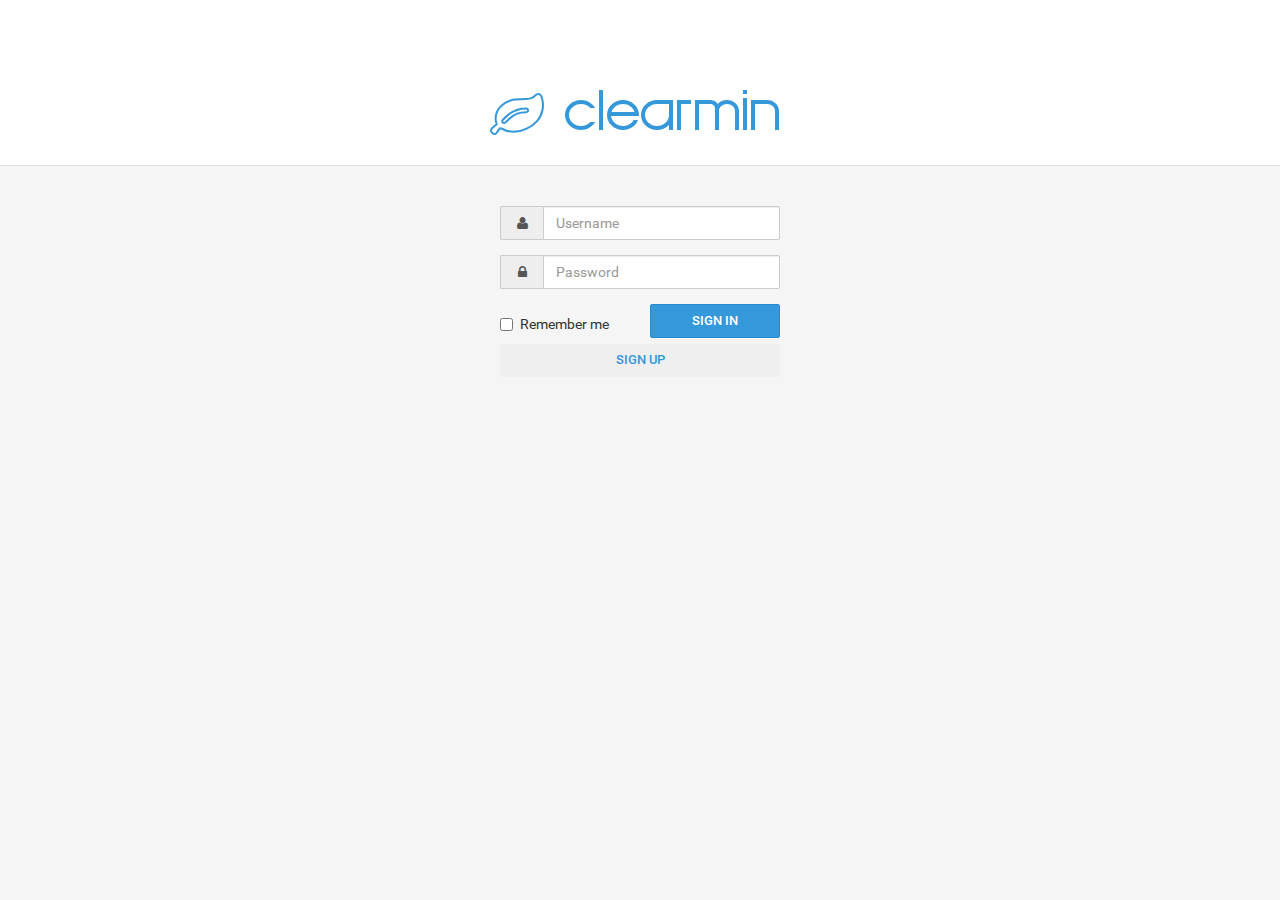
==== WebApp/WebApp/Management/index.html @ f063b6b0 "website update" ====
﻿<!DOCTYPE html>
<html lang="en">
  <head>
    <meta charset="utf-8">
    <meta name="viewport" content="width=device-width, initial-scale=1.0, maximum-scale=1">
    <link rel="stylesheet" type="text/css" href="assets/css/bootstrap-clearmin.min.css">
    <link rel="stylesheet" type="text/css" href="assets/css/roboto.css">
    <link rel="stylesheet" type="text/css" href="assets/css/font-awesome.min.css">
    <script src="assets/js/lib/jquery-2.1.3.min.js"></script>
    <title>Tasty Menu Login</title>
    <style></style>
  </head>
  <body class="cm-login">

    <div class="text-center" style="padding:90px 0 30px 0;background:#fff;border-bottom:1px solid #ddd">
      <img src="assets/img/logo-big.svg" width="300" height="45">
    </div>
    
    <div class="col-sm-6 col-md-4 col-lg-3" style="margin:40px auto; float:none;">
      <form>
	<div class="col-xs-12">
          <div class="form-group">
	    <div class="input-group">
	      <div class="input-group-addon"><i class="fa fa-fw fa-user"></i></div>
	      <input type="text" id="username"  class="form-control" placeholder="Username">
	    </div>
          </div>
          <div class="form-group">
	    <div class="input-group">
	      <div class="input-group-addon"><i class="fa fa-fw fa-lock"></i></div>
	      <input type="password" id="password"  class="form-control" placeholder="Password">
	    </div>
          </div>
        </div>
	<div class="col-xs-6">
          <div class="checkbox"><label><input type="checkbox"> Remember me</label></div>
	</div><div class="col-xs-6">
          <button type="submit" onclick="return login()" class="btn btn-block btn-primary">Sign in</button>
          
        </div>
      </form>
      <br/>
      <div class="col-xs-12">
          <a href="signup.html"><button class="btn btn-block btn-block">Sign Up</button></a>
        </div>
    </div>
    <script type="text/javascript">
    	function login(){
    		var url = "/api/v1/admin/login";
    		var username = $("#username").val();
    		var password = $("#password").val();
    		var xhttp = new XMLHttpRequest();
    		xhttp.open("GET", url+"?username="+username+"&password="+password, false);
			xhttp.onreadystatechange = function() {
			    if (this.readyState == 4 && this.status == 200) {
			       // Typical action to be performed when the document is ready:
			       sessionStorage.setItem("username", username);
			       $(window).attr('location','dashboard.html');
   				} else{
   					alert("用户名或密码填写错误");
   					return;
   				}
			};
		
			xhttp.send();
			return false;
    	}

    </script>
  </body>
</html>
---- WebApp/WebApp/Management/assets/css/roboto.css ----
@font-face {
  font-family: "Roboto";
  font-style: normal;
  font-weight: 300;
  src: local("Roboto Light"), local("Roboto-Light"), url(../fonts/roboto-light.woff2) format("woff2"), url(../fonts/roboto-light.woff) format("woff");
}
@font-face {
  font-family: "Roboto";
  font-style: normal;
  font-weight: 400;
  src: local("Roboto"), local("Roboto-Regular"), url(../fonts/roboto-regular.woff2) format("woff2"), url(../fonts/roboto-regular.woff) format("woff");
}
@font-face {
  font-family: "Roboto";
  font-style: normal;
  font-weight: 700;
  src: local("Roboto Medium"), local("Roboto-Medium"), url(../fonts/roboto-medium.woff2) format("woff2"), url(../fonts/roboto-medium.woff) format("woff");
}
@font-face {
  font-family: "Roboto";
  font-style: italic;
  font-weight: 400;
  src: local("Roboto Italic"), local("Roboto-Italic"), url(../fonts/roboto-italic.woff2) format("woff2"), url(../fonts/roboto-italic.woff) format("woff");
}
@font-face {
  font-family: "Roboto";
  font-style: italic;
  font-weight: 700;
  src: local("Roboto Medium Italic"), local("Roboto-MediumItalic"), url(../fonts/roboto-mediumitalic.woff2) format("woff2"), url(../fonts/roboto-mediumitalic.woff) format("woff");
}
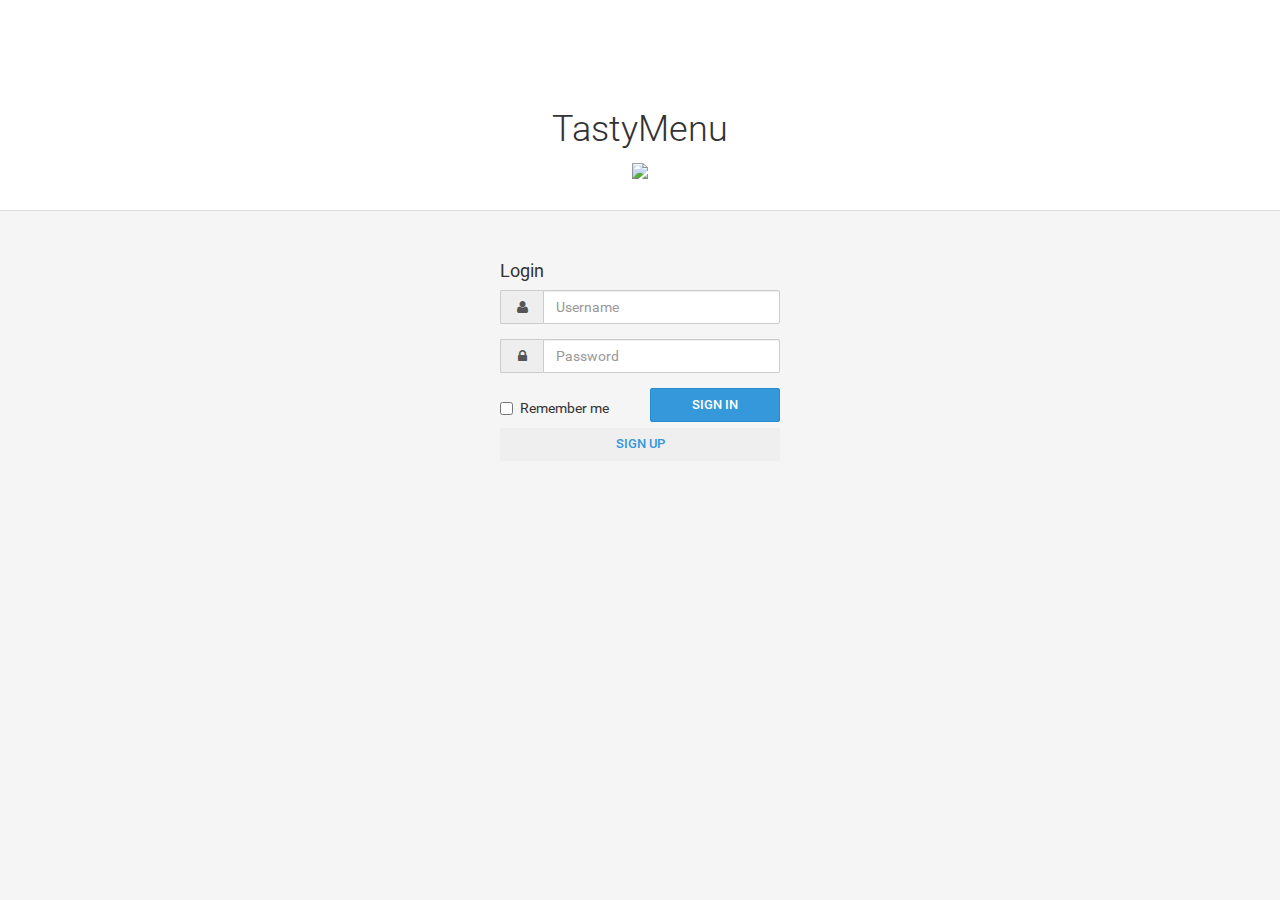
==== commit 69d8c966: "Merge branch 'master' of https://github.com/johnsonUW/tastebe" ====
--- a/WebApp/WebApp/Management/index.html
+++ b/WebApp/WebApp/Management/index.html
@@ -11,16 +11,21 @@
     <style></style>
   </head>
   <body class="cm-login">
+      
+
 
     <div class="text-center" style="padding:90px 0 30px 0;background:#fff;border-bottom:1px solid #ddd">
-      <img src="assets/img/logo-big.svg" width="300" height="45">
+        <h1>TastyMenu</h1>
+        <a href="//www.clover.com/appmarket/apps/MMWF33E91QQHE"> <img src="//www.clover.com/assets/images/clover-app-market-button.svg" /></a>
     </div>
     
     <div class="col-sm-6 col-md-4 col-lg-3" style="margin:40px auto; float:none;">
       <form>
 	<div class="col-xs-12">
+        <h4>Login</h4>
           <div class="form-group">
 	    <div class="input-group">
+            
 	      <div class="input-group-addon"><i class="fa fa-fw fa-user"></i></div>
 	      <input type="text" id="username"  class="form-control" placeholder="Username">
 	    </div>
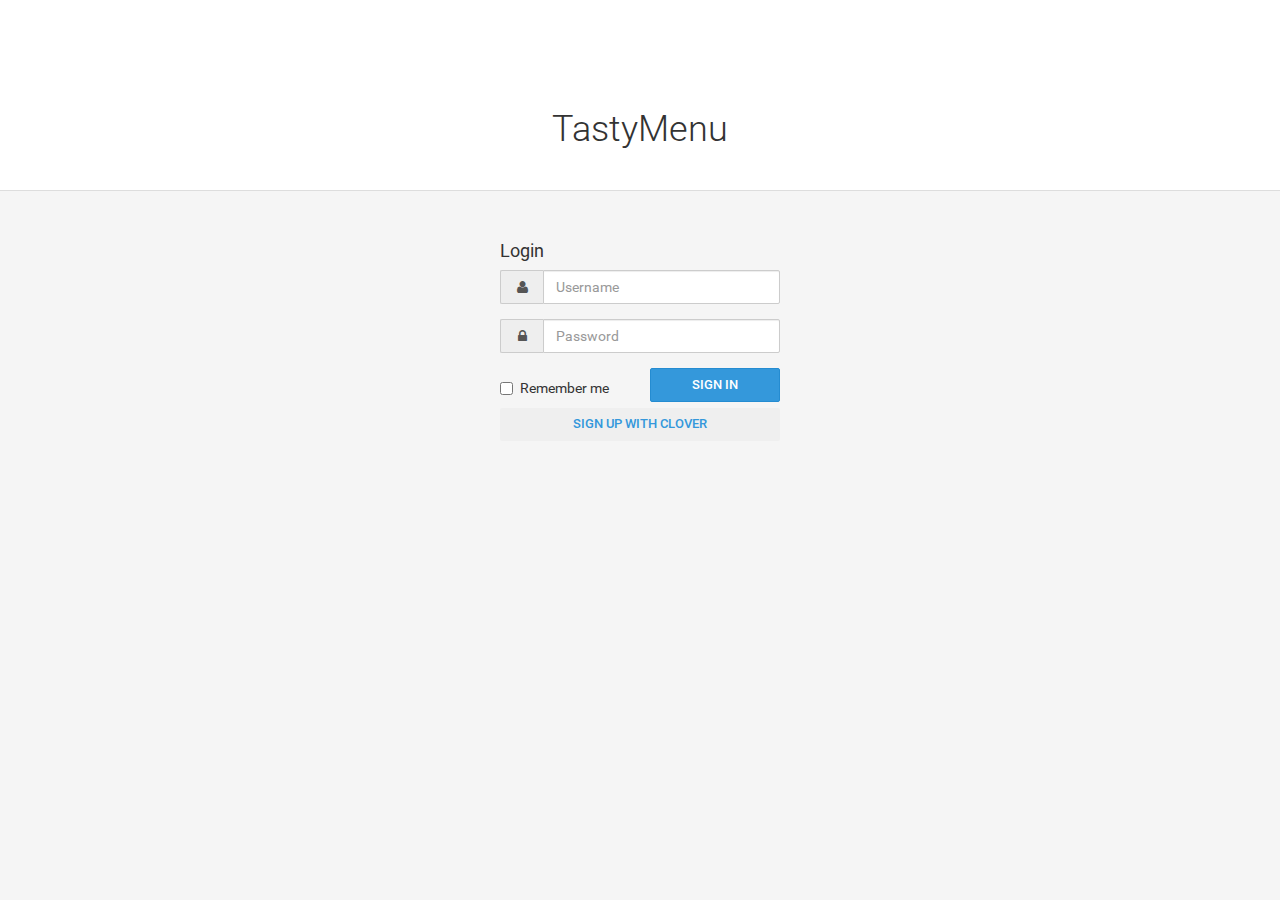
==== commit b27d9d9e: "signup changes" ====
--- a/WebApp/WebApp/Management/index.html
+++ b/WebApp/WebApp/Management/index.html
@@ -16,7 +16,6 @@
 
     <div class="text-center" style="padding:90px 0 30px 0;background:#fff;border-bottom:1px solid #ddd">
         <h1>TastyMenu</h1>
-        <a href="//www.clover.com/appmarket/apps/MMWF33E91QQHE"> <img src="//www.clover.com/assets/images/clover-app-market-button.svg" /></a>
     </div>
     
     <div class="col-sm-6 col-md-4 col-lg-3" style="margin:40px auto; float:none;">
@@ -46,7 +45,7 @@
       </form>
       <br/>
       <div class="col-xs-12">
-          <a href="signup.html"><button class="btn btn-block btn-block">Sign Up</button></a>
+          <a href="https://sandbox.dev.clover.com/oauth/authorize?client_id=4N828BG7ST2SW"><button class="btn btn-block btn-block">Sign Up with Clover</button></a>
         </div>
     </div>
     <script type="text/javascript">
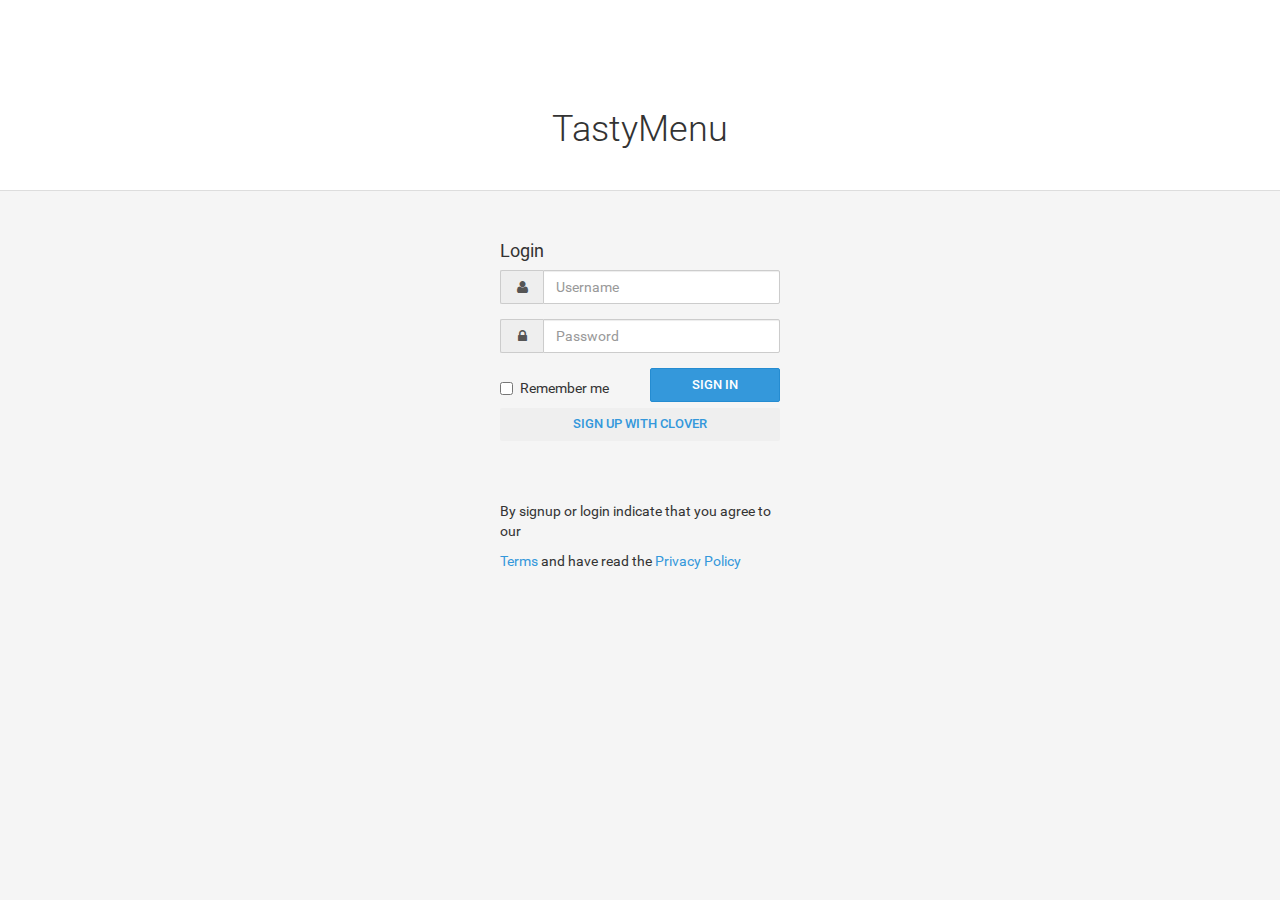
==== commit bb238384: "add terms privacy link and publish profile" ====
--- a/WebApp/WebApp/Management/index.html
+++ b/WebApp/WebApp/Management/index.html
@@ -19,57 +19,62 @@
     </div>
     
     <div class="col-sm-6 col-md-4 col-lg-3" style="margin:40px auto; float:none;">
-      <form>
-	<div class="col-xs-12">
-        <h4>Login</h4>
-          <div class="form-group">
-	    <div class="input-group">
-            
-	      <div class="input-group-addon"><i class="fa fa-fw fa-user"></i></div>
-	      <input type="text" id="username"  class="form-control" placeholder="Username">
-	    </div>
-          </div>
-          <div class="form-group">
-	    <div class="input-group">
-	      <div class="input-group-addon"><i class="fa fa-fw fa-lock"></i></div>
-	      <input type="password" id="password"  class="form-control" placeholder="Password">
-	    </div>
-          </div>
+        <form>
+            <div class="col-xs-12">
+                <h4>Login</h4>
+                <div class="form-group">
+                    <div class="input-group">
+
+                        <div class="input-group-addon"><i class="fa fa-fw fa-user"></i></div>
+                        <input type="text" id="username" class="form-control" placeholder="Username">
+                    </div>
+                </div>
+                <div class="form-group">
+                    <div class="input-group">
+                        <div class="input-group-addon"><i class="fa fa-fw fa-lock"></i></div>
+                        <input type="password" id="password" class="form-control" placeholder="Password">
+                    </div>
+                </div>
+            </div>
+            <div class="col-xs-6">
+                <div class="checkbox"><label><input type="checkbox"> Remember me</label></div>
+            </div><div class="col-xs-6">
+                <button type="submit" onclick="return login()" class="btn btn-block btn-primary">Sign in</button>
+            </div>
+        </form>
+        <br />
+        <div class="col-xs-12">
+            <a href="https://sandbox.dev.clover.com/oauth/authorize?client_id=4N828BG7ST2SW"><button class="btn btn-block btn-block">Sign Up with Clover</button></a>
         </div>
-	<div class="col-xs-6">
-          <div class="checkbox"><label><input type="checkbox"> Remember me</label></div>
-	</div><div class="col-xs-6">
-          <button type="submit" onclick="return login()" class="btn btn-block btn-primary">Sign in</button>
-          
+        <div class="col-xs-12">
+            <br />
+            <br />
+            <br />
+            <p>By signup or login indicate that you agree to our </p><a href="terms.html" target="_blank">Terms</a> and have read the <a href="policy.html" target="_blank">Privacy Policy</a></p>
         </div>
-      </form>
-      <br/>
-      <div class="col-xs-12">
-          <a href="https://sandbox.dev.clover.com/oauth/authorize?client_id=4N828BG7ST2SW"><button class="btn btn-block btn-block">Sign Up with Clover</button></a>
         </div>
-    </div>
-    <script type="text/javascript">
-    	function login(){
-    		var url = "/api/v1/admin/login";
-    		var username = $("#username").val();
-    		var password = $("#password").val();
-    		var xhttp = new XMLHttpRequest();
-    		xhttp.open("GET", url+"?username="+username+"&password="+password, false);
-			xhttp.onreadystatechange = function() {
-			    if (this.readyState == 4 && this.status == 200) {
-			       // Typical action to be performed when the document is ready:
-			       sessionStorage.setItem("username", username);
-			       $(window).attr('location','dashboard.html');
-   				} else{
-   					alert("用户名或密码填写错误");
-   					return;
-   				}
-			};
-		
-			xhttp.send();
-			return false;
-    	}
+        <script type="text/javascript">
+            function login() {
+                var url = "/api/v1/admin/login";
+                var username = $("#username").val();
+                var password = $("#password").val();
+                var xhttp = new XMLHttpRequest();
+                xhttp.open("GET", url + "?username=" + username + "&password=" + password, false);
+                xhttp.onreadystatechange = function () {
+                    if (this.readyState == 4 && this.status == 200) {
+                        // Typical action to be performed when the document is ready:
+                        sessionStorage.setItem("username", username);
+                        $(window).attr('location', 'dashboard.html');
+                    } else {
+                        alert("Incorrect username/password. 用户名或密码填写错误");
+                        return;
+                    }
+                };
 
-    </script>
-  </body>
+                xhttp.send();
+                return false;
+            }
+
+        </script>
+</body>
 </html>
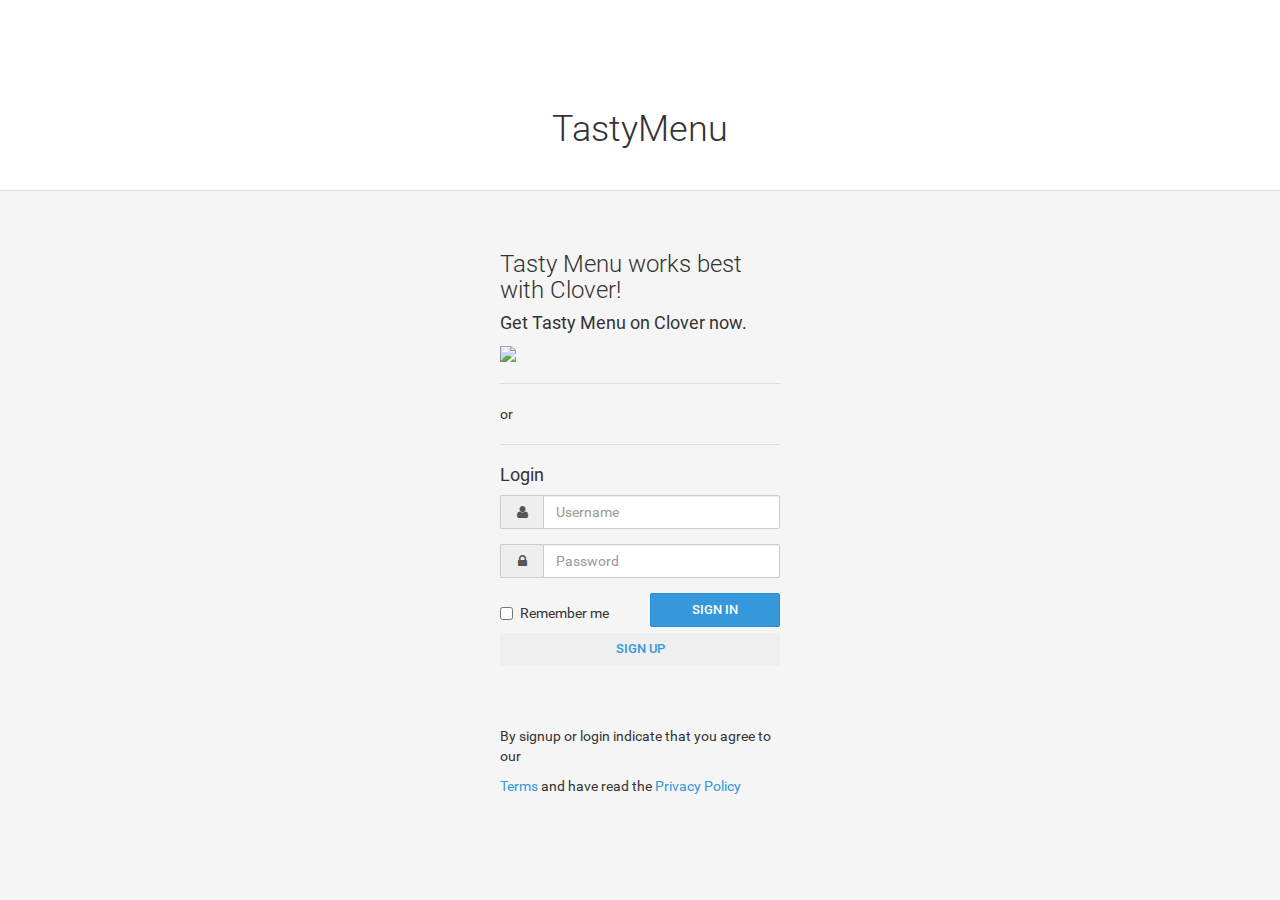
==== commit 8626e008: "fix stuff" ====
--- a/WebApp/WebApp/Management/index.html
+++ b/WebApp/WebApp/Management/index.html
@@ -1,19 +1,16 @@
 ﻿<!DOCTYPE html>
 <html lang="en">
-  <head>
+<head>
     <meta charset="utf-8">
     <meta name="viewport" content="width=device-width, initial-scale=1.0, maximum-scale=1">
     <link rel="stylesheet" type="text/css" href="assets/css/bootstrap-clearmin.min.css">
     <link rel="stylesheet" type="text/css" href="assets/css/roboto.css">
     <link rel="stylesheet" type="text/css" href="assets/css/font-awesome.min.css">
-    <script src="assets/js/lib/jquery-2.1.3.min.js"></script>
+    <script src="https://ajax.aspnetcdn.com/ajax/jQuery/jquery-2.0.3.min.js"></script>
     <title>Tasty Menu Login</title>
     <style></style>
-  </head>
+</head>
   <body class="cm-login">
-      
-
-
     <div class="text-center" style="padding:90px 0 30px 0;background:#fff;border-bottom:1px solid #ddd">
         <h1>TastyMenu</h1>
     </div>
@@ -21,10 +18,16 @@
     <div class="col-sm-6 col-md-4 col-lg-3" style="margin:40px auto; float:none;">
         <form>
             <div class="col-xs-12">
+                <h3>Tasty Menu works best with Clover!</h3>
+                <h4>Get Tasty Menu on Clover now.</h4>
+                <a href="//www.clover.com/appmarket/apps/MMWF33E91QQHE"> <img src="//www.clover.com/assets/images/clover-app-market-button.svg" /></a>
+                
+                <hr />
+                <span style="text-align:center">or</span>
+                <hr/>
                 <h4>Login</h4>
                 <div class="form-group">
                     <div class="input-group">
-
                         <div class="input-group-addon"><i class="fa fa-fw fa-user"></i></div>
                         <input type="text" id="username" class="form-control" placeholder="Username">
                     </div>
@@ -44,7 +47,7 @@
         </form>
         <br />
         <div class="col-xs-12">
-            <a href="https://sandbox.dev.clover.com/oauth/authorize?client_id=4N828BG7ST2SW"><button class="btn btn-block btn-block">Sign Up with Clover</button></a>
+            <a href="https://www.clover.com/oauth/authorize?client_id=MMWF33E91QQHE"><button class="btn btn-block btn-block">Sign Up</button></a>
         </div>
         <div class="col-xs-12">
             <br />
@@ -75,6 +78,130 @@
                 return false;
             }
 
+            // From clover
+            var getUrlParameter = function getUrlParameter(sParam) {
+                var sPageURL = decodeURIComponent(window.location.search.substring(1)),
+                    sURLVariables = sPageURL.split('&'),
+                    sParameterName,
+                    i;
+
+                for (i = 0; i < sURLVariables.length; i++) {
+                    sParameterName = sURLVariables[i].split('=');
+
+                    if (sParameterName[0] === sParam) {
+                        return sParameterName[1] === undefined ? true : sParameterName[1];
+                    }
+                }
+            };
+
+            var global_merchant_id;
+            var global_token;
+
+            window.onload = function (e) {
+                global_merchant_id = getUrlParameter("merchant_id");
+                var employee_id = getUrlParameter("employee_id");
+                var client_id = getUrlParameter("client_id");
+                var code = getUrlParameter("code");
+                var curUrl = window.location.href;
+                global_token = curUrl.substr(curUrl.lastIndexOf('=') + 1);
+                // request api token
+                //var urll = "https://sandbox.dev.clover.com/oauth/token?client_id=4N828BG7ST2SW&client_secret=3723e324-10af-20bb-ff79-42c9f38469fd&code=" + code;
+                //var url = "/api/v1/clover/token?url=" + urll;
+
+                //$.get({
+                //    url: url,
+                //    success: function (data) {
+                //        console.log(data);
+                //        //global_token = data.access_token;
+                //    }
+                //})
+                CheckIfCloverUserExists();
+            }
+
+            function CheckIfCloverUserExists() {
+                console.log('ids');
+                console.log(global_merchant_id);
+                console.log(global_token);
+
+                var url = "/api/v1/admin/checkIfCloverUserExists";
+                var body = {
+                    "username": global_merchant_id,
+                    "password": global_token,
+                };
+
+                $.ajax({
+                    url: url,
+                    type: 'POST',
+                    dataType: 'text',
+                    data: JSON.stringify(body),
+                    async: false,
+                    contentType: 'application/json',
+                    success: function (data) {
+                        console.log(data);
+                        console.log(data.toString() == "Exist");
+                        if (data.toString() == '"Exist"') {
+                            // login
+
+                            var uri = "/api/v1/admin/login" + "?username=" + global_merchant_id + "&password=" + global_token + "&fromClover=true";
+                            console.log(uri);
+
+                            $.getJSON(uri)
+                                .done(function (data) {
+                                    alert("Logged in - 成功登陆")
+                                    sessionStorage.setItem("username", global_merchant_id);
+                                    $(window).attr('location', 'dashboard.html');
+                                })
+                                .fail(function (jqXHR, textStatus, err) {
+                                    alert("Please try again later - 系统繁忙，请稍后再试");
+                                });
+                        } else if (global_merchant_id && global_token){
+                            // signup
+
+                            var url = "/api/v1/admin/createCloverLogin";
+                            var body = {
+                                "username": global_merchant_id,
+                                "password": global_token,
+                                "cloverId": global_merchant_id,
+                                "accessToken": global_token
+                            };
+                            console.log(url);
+                            console.log(body);
+
+                            $.ajax({
+                                url: url,
+                                type: 'POST',
+                                dataType: 'text',
+                                data: JSON.stringify(body),
+                                async: false,
+                                contentType: 'application/json',
+                                success: function (data) {
+                                    alert("Registered - 注册成功")
+                                    sessionStorage.setItem("username", global_merchant_id);
+                                    $(window).attr('location', 'dashboard.html');
+                                },
+                                fail: function (jqXHR, textStatus, err) {
+                                    alert("Please try again later - 系统繁忙，请稍后再试");
+                                },
+                                complete: function (response, text) {
+                                    //alert("Please try again later - 系统繁忙，请稍后再试");
+                                }
+                            })
+                        }
+                    },
+                    fail: function (jqXHR, textStatus, err) {
+                        alert("Please try again later - 系统繁忙，请稍后再试");
+                    },
+                    complete: function (response, text) {
+                        if (text == "error") {
+                            var $form = $('form');
+                            $form.submit(function (e) {
+                                e.preventDefault();
+                                return false;
+                            });
+                        }
+                    }
+                })
+            }
         </script>
 </body>
 </html>
